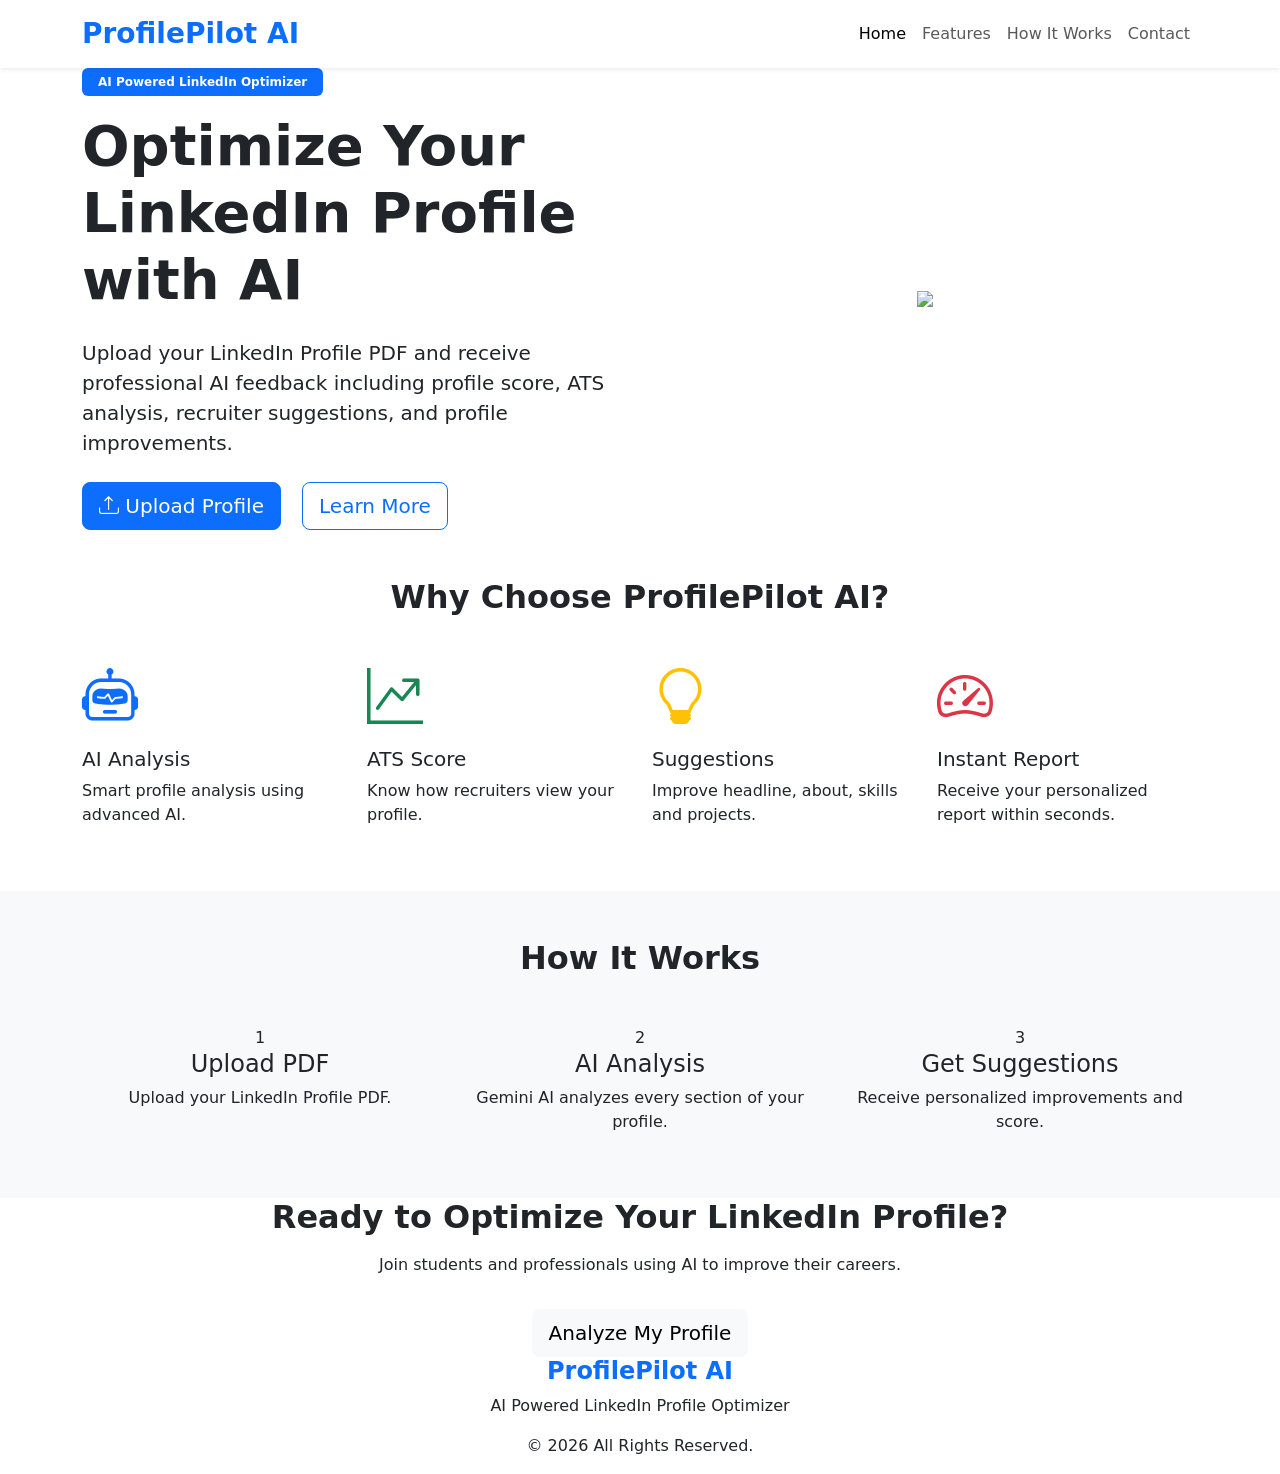
==== index.html @ 42e7b643 "Initial commit - LinkedIn Profile Optimizer AI" ====
<!DOCTYPE html>
<html lang="en">
<head>
    <meta charset="UTF-8">
    <meta name="viewport" content="width=device-width, initial-scale=1.0">
    <title>ProfilePilot AI | LinkedIn Profile Optimizer</title>

    <!-- Bootstrap -->
    <link href="https://cdn.jsdelivr.net/npm/bootstrap@5.3.3/dist/css/bootstrap.min.css" rel="stylesheet">

    <!-- Bootstrap Icons -->
    <link rel="stylesheet" href="https://cdn.jsdelivr.net/npm/bootstrap-icons@1.11.3/font/bootstrap-icons.min.css">

    <!-- Custom CSS -->
    <link rel="stylesheet" href="css/style.css">
</head>

<body>

<!-- Navbar -->

<nav class="navbar navbar-expand-lg navbar-light bg-white shadow-sm sticky-top">
    <div class="container">

        <a class="navbar-brand fw-bold fs-3 text-primary" href="#">
            ProfilePilot AI
        </a>

        <button class="navbar-toggler"
                data-bs-toggle="collapse"
                data-bs-target="#menu">
            <span class="navbar-toggler-icon"></span>
        </button>

        <div class="collapse navbar-collapse" id="menu">

            <ul class="navbar-nav ms-auto">

                <li class="nav-item">
                    <a class="nav-link active" href="#">Home</a>
                </li>

                <li class="nav-item">
                    <a class="nav-link" href="#features">Features</a>
                </li>

                <li class="nav-item">
                    <a class="nav-link" href="#works">How It Works</a>
                </li>

                <li class="nav-item">
                    <a class="nav-link" href="#">Contact</a>
                </li>

            </ul>

        </div>

    </div>
</nav>


<!-- Hero Section -->

<section class="hero">

<div class="container">

<div class="row align-items-center">

<div class="col-lg-6">

<span class="badge bg-primary mb-3 px-3 py-2">
AI Powered LinkedIn Optimizer
</span>

<h1 class="display-4 fw-bold">

Optimize Your LinkedIn Profile with AI

</h1>

<p class="lead mt-4">

Upload your LinkedIn Profile PDF and receive
professional AI feedback including profile score,
ATS analysis, recruiter suggestions, and profile improvements.

</p>

<div class="mt-4">

<a href="upload.html" class="btn btn-primary btn-lg me-3">

<i class="bi bi-upload"></i>

Upload Profile

</a>

<a href="#features" class="btn btn-outline-primary btn-lg">

Learn More

</a>

</div>

</div>


<div class="col-lg-6 text-center">

<img src="https://images.unsplash.com/photo-1552664730-d307ca884978?w=800"
class="img-fluid hero-image">

</div>

</div>

</div>

</section>


<!-- Features -->

<section id="features" class="py-5">

<div class="container">

<h2 class="text-center fw-bold mb-5">

Why Choose ProfilePilot AI?

</h2>

<div class="row g-4">

<div class="col-md-3">

<div class="feature-card">

<i class="bi bi-robot display-4 text-primary"></i>

<h5 class="mt-3">

AI Analysis

</h5>

<p>

Smart profile analysis using advanced AI.

</p>

</div>

</div>


<div class="col-md-3">

<div class="feature-card">

<i class="bi bi-graph-up-arrow display-4 text-success"></i>

<h5 class="mt-3">

ATS Score

</h5>

<p>

Know how recruiters view your profile.

</p>

</div>

</div>


<div class="col-md-3">

<div class="feature-card">

<i class="bi bi-lightbulb display-4 text-warning"></i>

<h5 class="mt-3">

Suggestions

</h5>

<p>

Improve headline, about, skills and projects.

</p>

</div>

</div>


<div class="col-md-3">

<div class="feature-card">

<i class="bi bi-speedometer2 display-4 text-danger"></i>

<h5 class="mt-3">

Instant Report

</h5>

<p>

Receive your personalized report within seconds.

</p>

</div>

</div>

</div>

</div>

</section>



<!-- How it Works -->

<section id="works" class="py-5 bg-light">

<div class="container">

<h2 class="text-center fw-bold mb-5">

How It Works

</h2>

<div class="row text-center">

<div class="col-md-4">

<div class="step-circle">

1

</div>

<h4>

Upload PDF

</h4>

<p>

Upload your LinkedIn Profile PDF.

</p>

</div>


<div class="col-md-4">

<div class="step-circle">

2

</div>

<h4>

AI Analysis

</h4>

<p>

Gemini AI analyzes every section of your profile.

</p>

</div>


<div class="col-md-4">

<div class="step-circle">

3

</div>

<h4>

Get Suggestions

</h4>

<p>

Receive personalized improvements and score.

</p>

</div>

</div>

</div>

</section>



<!-- CTA -->

<section class="cta">

<div class="container text-center">

<h2 class="fw-bold">

Ready to Optimize Your LinkedIn Profile?

</h2>

<p class="mt-3">

Join students and professionals using AI to improve their careers.

</p>

<a href="#" class="btn btn-light btn-lg mt-3">

Analyze My Profile

</a>

</div>

</section>


<!-- Footer -->

<footer>

<div class="container text-center">

<h4 class="text-primary fw-bold">

ProfilePilot AI

</h4>

<p>

AI Powered LinkedIn Profile Optimizer

</p>

<p>

© 2026 All Rights Reserved.

</p>

</div>

</footer>


<script src="https://cdn.jsdelivr.net/npm/bootstrap@5.3.3/dist/js/bootstrap.bundle.min.js"></script>

<script src="script/script.js"></script>

</body>
</html>
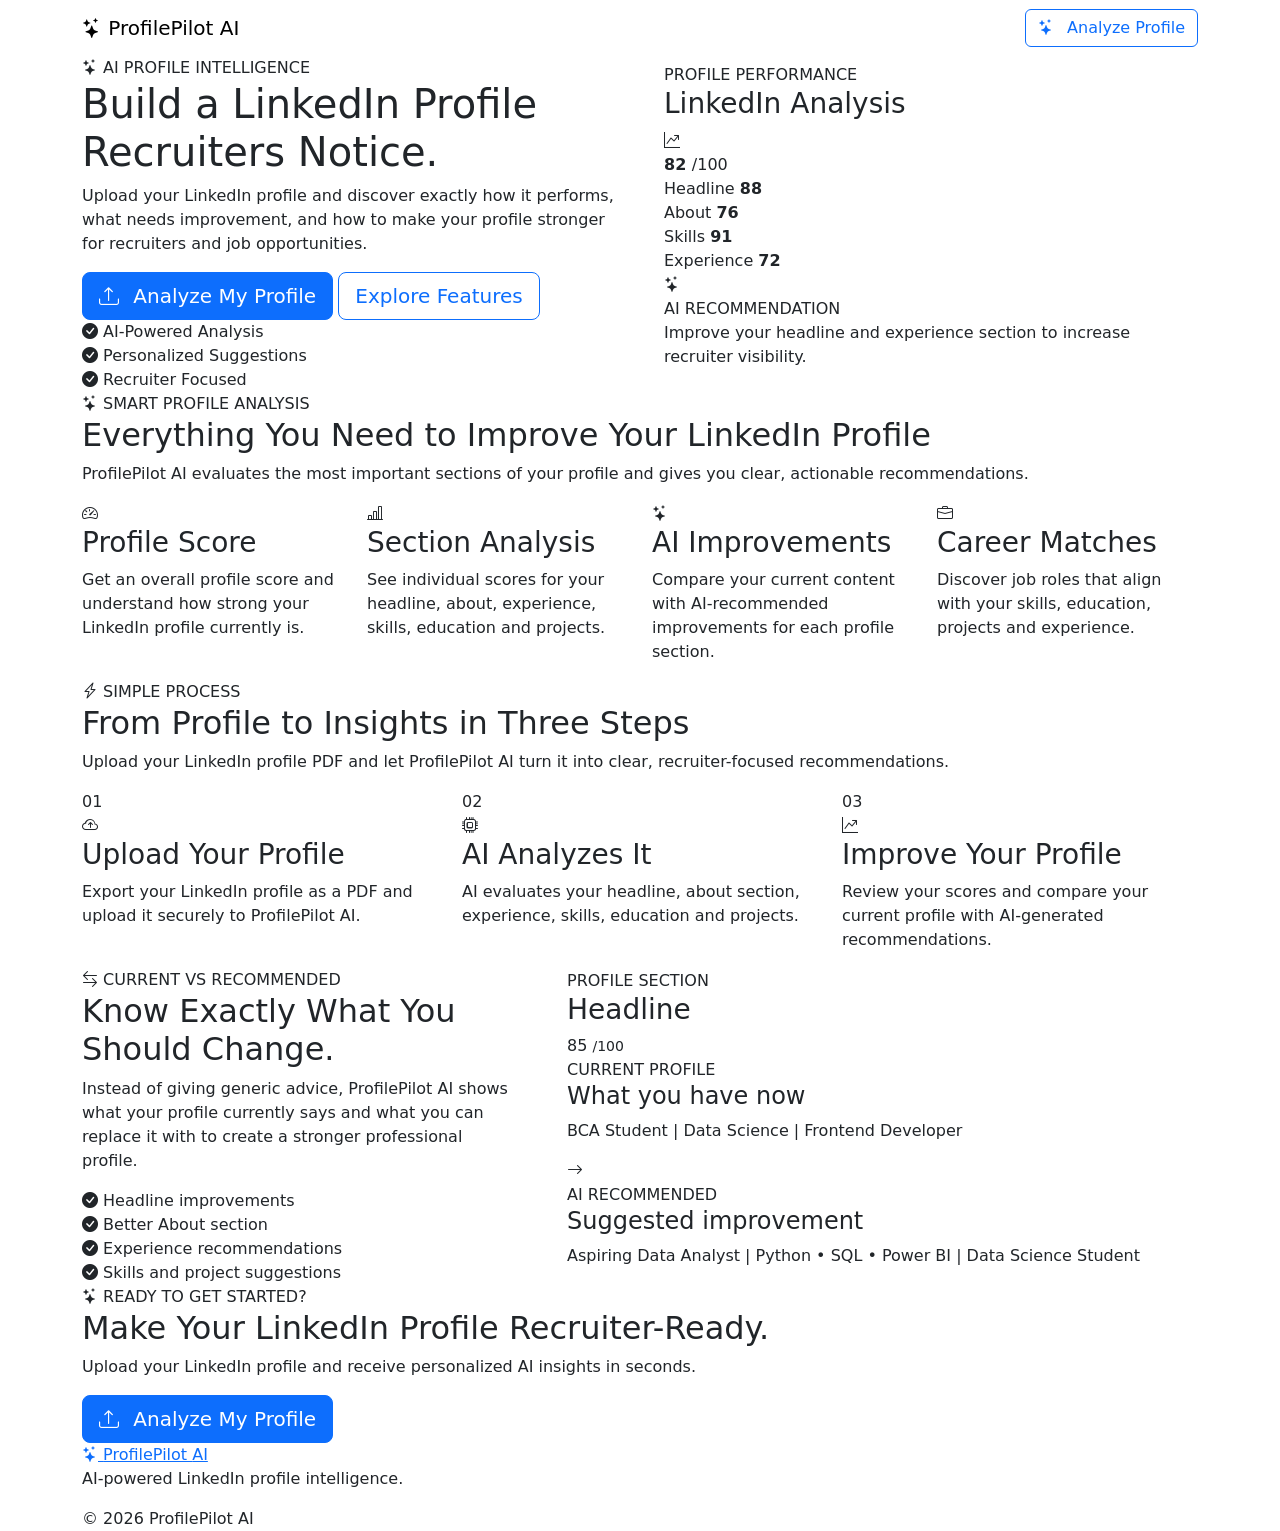
==== commit a4303373: "Update index.html" ====
--- a/index.html
+++ b/index.html
@@ -1,392 +1,1051 @@
 <!DOCTYPE html>
 <html lang="en">
+
 <head>
     <meta charset="UTF-8">
-    <meta name="viewport" content="width=device-width, initial-scale=1.0">
-    <title>ProfilePilot AI | LinkedIn Profile Optimizer</title>
+
+    <meta name="viewport"
+          content="width=device-width, initial-scale=1.0">
+
+    <title>
+        ProfilePilot AI | LinkedIn Profile Intelligence
+    </title>
 
     <!-- Bootstrap -->
-    <link href="https://cdn.jsdelivr.net/npm/bootstrap@5.3.3/dist/css/bootstrap.min.css" rel="stylesheet">
+    <link
+        href="https://cdn.jsdelivr.net/npm/bootstrap@5.3.3/dist/css/bootstrap.min.css"
+        rel="stylesheet"
+    >
 
     <!-- Bootstrap Icons -->
-    <link rel="stylesheet" href="https://cdn.jsdelivr.net/npm/bootstrap-icons@1.11.3/font/bootstrap-icons.min.css">
+    <link
+        rel="stylesheet"
+        href="https://cdn.jsdelivr.net/npm/bootstrap-icons@1.11.3/font/bootstrap-icons.min.css"
+    >
 
     <!-- Custom CSS -->
     <link rel="stylesheet" href="css/style.css">
 </head>
 
+
 <body>
 
-<!-- Navbar -->
-
-<nav class="navbar navbar-expand-lg navbar-light bg-white shadow-sm sticky-top">
+
+<!-- =====================================================
+     NAVBAR
+===================================================== -->
+
+<nav class="navbar navbar-expand-lg bg-white">
+
     <div class="container">
 
-        <a class="navbar-brand fw-bold fs-3 text-primary" href="#">
-            ProfilePilot AI
+        <!-- BRAND -->
+
+        <a class="navbar-brand" href="index.html">
+
+            <span class="logo-icon">
+
+                <i class="bi bi-stars"></i>
+
+            </span>
+
+            ProfilePilot <span>AI</span>
+
         </a>
 
-        <button class="navbar-toggler"
-                data-bs-toggle="collapse"
-                data-bs-target="#menu">
-            <span class="navbar-toggler-icon"></span>
-        </button>
-
-        <div class="collapse navbar-collapse" id="menu">
-
-            <ul class="navbar-nav ms-auto">
-
-                <li class="nav-item">
-                    <a class="nav-link active" href="#">Home</a>
-                </li>
-
-                <li class="nav-item">
-                    <a class="nav-link" href="#features">Features</a>
-                </li>
-
-                <li class="nav-item">
-                    <a class="nav-link" href="#works">How It Works</a>
-                </li>
-
-                <li class="nav-item">
-                    <a class="nav-link" href="#">Contact</a>
-                </li>
-
-            </ul>
+
+        <!-- RIGHT BUTTON -->
+
+        <a
+            href="upload.html"
+            class="btn btn-outline-primary"
+        >
+
+            <i class="bi bi-stars me-2"></i>
+
+            Analyze Profile
+
+        </a>
+
+    </div>
+
+</nav>
+
+
+
+<!-- =====================================================
+     HERO SECTION
+===================================================== -->
+
+<section class="hero">
+
+    <div class="container">
+
+        <div class="row align-items-center g-5">
+
+
+            <!-- LEFT CONTENT -->
+
+            <div class="col-lg-6">
+
+
+                <span class="ai-badge">
+
+                    <i class="bi bi-stars"></i>
+
+                    AI PROFILE INTELLIGENCE
+
+                </span>
+
+
+                <h1>
+
+                    Build a LinkedIn Profile
+                    <span class="gradient-text">
+                        Recruiters Notice.
+                    </span>
+
+                </h1>
+
+
+                <p class="hero-description">
+
+                    Upload your LinkedIn profile and discover
+                    exactly how it performs, what needs improvement,
+                    and how to make your profile stronger for
+                    recruiters and job opportunities.
+
+                </p>
+
+
+                <div class="hero-actions">
+
+                    <a
+                        href="upload.html"
+                        class="btn btn-primary btn-lg"
+                    >
+
+                        <i class="bi bi-upload me-2"></i>
+
+                        Analyze My Profile
+
+                    </a>
+
+
+                    <a
+                        href="#features"
+                        class="btn btn-outline-primary btn-lg"
+                    >
+
+                        Explore Features
+
+                    </a>
+
+                </div>
+
+
+                <!-- TRUST POINTS -->
+
+                <div class="trust-row">
+
+                    <div class="trust-item">
+
+                        <i class="bi bi-check-circle-fill"></i>
+
+                        AI-Powered Analysis
+
+                    </div>
+
+
+                    <div class="trust-item">
+
+                        <i class="bi bi-check-circle-fill"></i>
+
+                        Personalized Suggestions
+
+                    </div>
+
+
+                    <div class="trust-item">
+
+                        <i class="bi bi-check-circle-fill"></i>
+
+                        Recruiter Focused
+
+                    </div>
+
+                </div>
+
+            </div>
+
+
+
+            <!-- RIGHT DASHBOARD PREVIEW -->
+
+            <div class="col-lg-6">
+
+                <div class="hero-preview">
+
+
+                    <!-- PREVIEW HEADER -->
+
+                    <div class="preview-header">
+
+                        <div>
+
+                            <span class="small-label">
+                                PROFILE PERFORMANCE
+                            </span>
+
+                            <h3>
+                                LinkedIn Analysis
+                            </h3>
+
+                        </div>
+
+
+                        <span class="preview-icon">
+
+                            <i class="bi bi-graph-up-arrow"></i>
+
+                        </span>
+
+                    </div>
+
+
+
+                    <!-- SCORE PREVIEW -->
+
+                    <div class="preview-score-area">
+
+
+                        <div class="mini-score-circle">
+
+                            <div class="mini-score-inner">
+
+                                <strong>
+                                    82
+                                </strong>
+
+                                <span>
+                                    /100
+                                </span>
+
+                            </div>
+
+                        </div>
+
+
+
+                        <div class="preview-details">
+
+
+                            <div class="preview-score-item">
+
+                                <div class="preview-score-title">
+
+                                    <span>
+                                        Headline
+                                    </span>
+
+                                    <strong>
+                                        88
+                                    </strong>
+
+                                </div>
+
+
+                                <div class="score-track">
+
+                                    <div
+                                        class="score-fill"
+                                        style="width:88%">
+                                    </div>
+
+                                </div>
+
+                            </div>
+
+
+
+                            <div class="preview-score-item">
+
+                                <div class="preview-score-title">
+
+                                    <span>
+                                        About
+                                    </span>
+
+                                    <strong>
+                                        76
+                                    </strong>
+
+                                </div>
+
+
+                                <div class="score-track">
+
+                                    <div
+                                        class="score-fill purple"
+                                        style="width:76%">
+                                    </div>
+
+                                </div>
+
+                            </div>
+
+
+
+                            <div class="preview-score-item">
+
+                                <div class="preview-score-title">
+
+                                    <span>
+                                        Skills
+                                    </span>
+
+                                    <strong>
+                                        91
+                                    </strong>
+
+                                </div>
+
+
+                                <div class="score-track">
+
+                                    <div
+                                        class="score-fill cyan"
+                                        style="width:91%">
+                                    </div>
+
+                                </div>
+
+                            </div>
+
+
+
+                            <div class="preview-score-item">
+
+                                <div class="preview-score-title">
+
+                                    <span>
+                                        Experience
+                                    </span>
+
+                                    <strong>
+                                        72
+                                    </strong>
+
+                                </div>
+
+
+                                <div class="score-track">
+
+                                    <div
+                                        class="score-fill violet"
+                                        style="width:72%">
+                                    </div>
+
+                                </div>
+
+                            </div>
+
+                        </div>
+
+                    </div>
+
+
+
+                    <!-- AI MESSAGE -->
+
+                    <div class="preview-message">
+
+                        <span class="preview-message-icon">
+
+                            <i class="bi bi-stars"></i>
+
+                        </span>
+
+
+                        <div>
+
+                            <span>
+                                AI RECOMMENDATION
+                            </span>
+
+                            <p>
+
+                                Improve your headline and experience
+                                section to increase recruiter visibility.
+
+                            </p>
+
+                        </div>
+
+                    </div>
+
+                </div>
+
+            </div>
 
         </div>
 
     </div>
-</nav>
-
-
-<!-- Hero Section -->
-
-<section class="hero">
-
-<div class="container">
-
-<div class="row align-items-center">
-
-<div class="col-lg-6">
-
-<span class="badge bg-primary mb-3 px-3 py-2">
-AI Powered LinkedIn Optimizer
-</span>
-
-<h1 class="display-4 fw-bold">
-
-Optimize Your LinkedIn Profile with AI
-
-</h1>
-
-<p class="lead mt-4">
-
-Upload your LinkedIn Profile PDF and receive
-professional AI feedback including profile score,
-ATS analysis, recruiter suggestions, and profile improvements.
-
-</p>
-
-<div class="mt-4">
-
-<a href="upload.html" class="btn btn-primary btn-lg me-3">
-
-<i class="bi bi-upload"></i>
-
-Upload Profile
-
-</a>
-
-<a href="#features" class="btn btn-outline-primary btn-lg">
-
-Learn More
-
-</a>
-
-</div>
-
-</div>
-
-
-<div class="col-lg-6 text-center">
-
-<img src="https://images.unsplash.com/photo-1552664730-d307ca884978?w=800"
-class="img-fluid hero-image">
-
-</div>
-
-</div>
-
-</div>
 
 </section>
 
 
-<!-- Features -->
-
-<section id="features" class="py-5">
-
-<div class="container">
-
-<h2 class="text-center fw-bold mb-5">
-
-Why Choose ProfilePilot AI?
-
-</h2>
-
-<div class="row g-4">
-
-<div class="col-md-3">
-
-<div class="feature-card">
-
-<i class="bi bi-robot display-4 text-primary"></i>
-
-<h5 class="mt-3">
-
-AI Analysis
-
-</h5>
-
-<p>
-
-Smart profile analysis using advanced AI.
-
-</p>
-
-</div>
-
-</div>
-
-
-<div class="col-md-3">
-
-<div class="feature-card">
-
-<i class="bi bi-graph-up-arrow display-4 text-success"></i>
-
-<h5 class="mt-3">
-
-ATS Score
-
-</h5>
-
-<p>
-
-Know how recruiters view your profile.
-
-</p>
-
-</div>
-
-</div>
-
-
-<div class="col-md-3">
-
-<div class="feature-card">
-
-<i class="bi bi-lightbulb display-4 text-warning"></i>
-
-<h5 class="mt-3">
-
-Suggestions
-
-</h5>
-
-<p>
-
-Improve headline, about, skills and projects.
-
-</p>
-
-</div>
-
-</div>
-
-
-<div class="col-md-3">
-
-<div class="feature-card">
-
-<i class="bi bi-speedometer2 display-4 text-danger"></i>
-
-<h5 class="mt-3">
-
-Instant Report
-
-</h5>
-
-<p>
-
-Receive your personalized report within seconds.
-
-</p>
-
-</div>
-
-</div>
-
-</div>
-
-</div>
+
+<!-- =====================================================
+     FEATURES
+===================================================== -->
+
+<section
+    class="features-section"
+    id="features"
+>
+
+    <div class="container">
+
+
+        <!-- SECTION HEADER -->
+
+        <div class="section-heading">
+
+            <span class="ai-badge">
+
+                <i class="bi bi-stars"></i>
+
+                SMART PROFILE ANALYSIS
+
+            </span>
+
+
+            <h2>
+
+                Everything You Need to
+                Improve Your LinkedIn Profile
+
+            </h2>
+
+
+            <p>
+
+                ProfilePilot AI evaluates the most important
+                sections of your profile and gives you clear,
+                actionable recommendations.
+
+            </p>
+
+        </div>
+
+
+
+        <div class="row g-4">
+
+
+            <!-- FEATURE 1 -->
+
+            <div class="col-lg-3 col-md-6">
+
+                <div class="feature-card">
+
+                    <span class="feature-icon blue">
+
+                        <i class="bi bi-speedometer2"></i>
+
+                    </span>
+
+
+                    <h3>
+                        Profile Score
+                    </h3>
+
+
+                    <p>
+
+                        Get an overall profile score and understand
+                        how strong your LinkedIn profile currently is.
+
+                    </p>
+
+                </div>
+
+            </div>
+
+
+
+            <!-- FEATURE 2 -->
+
+            <div class="col-lg-3 col-md-6">
+
+                <div class="feature-card">
+
+                    <span class="feature-icon purple">
+
+                        <i class="bi bi-bar-chart-line"></i>
+
+                    </span>
+
+
+                    <h3>
+                        Section Analysis
+                    </h3>
+
+
+                    <p>
+
+                        See individual scores for your headline,
+                        about, experience, skills, education
+                        and projects.
+
+                    </p>
+
+                </div>
+
+            </div>
+
+
+
+            <!-- FEATURE 3 -->
+
+            <div class="col-lg-3 col-md-6">
+
+                <div class="feature-card">
+
+                    <span class="feature-icon green">
+
+                        <i class="bi bi-stars"></i>
+
+                    </span>
+
+
+                    <h3>
+                        AI Improvements
+                    </h3>
+
+
+                    <p>
+
+                        Compare your current content with
+                        AI-recommended improvements for each
+                        profile section.
+
+                    </p>
+
+                </div>
+
+            </div>
+
+
+
+            <!-- FEATURE 4 -->
+
+            <div class="col-lg-3 col-md-6">
+
+                <div class="feature-card">
+
+                    <span class="feature-icon orange">
+
+                        <i class="bi bi-briefcase"></i>
+
+                    </span>
+
+
+                    <h3>
+                        Career Matches
+                    </h3>
+
+
+                    <p>
+
+                        Discover job roles that align with your
+                        skills, education, projects and experience.
+
+                    </p>
+
+                </div>
+
+            </div>
+
+        </div>
+
+    </div>
 
 </section>
 
 
 
-<!-- How it Works -->
-
-<section id="works" class="py-5 bg-light">
-
-<div class="container">
-
-<h2 class="text-center fw-bold mb-5">
-
-How It Works
-
-</h2>
-
-<div class="row text-center">
-
-<div class="col-md-4">
-
-<div class="step-circle">
-
-1
-
-</div>
-
-<h4>
-
-Upload PDF
-
-</h4>
-
-<p>
-
-Upload your LinkedIn Profile PDF.
-
-</p>
-
-</div>
-
-
-<div class="col-md-4">
-
-<div class="step-circle">
-
-2
-
-</div>
-
-<h4>
-
-AI Analysis
-
-</h4>
-
-<p>
-
-Gemini AI analyzes every section of your profile.
-
-</p>
-
-</div>
-
-
-<div class="col-md-4">
-
-<div class="step-circle">
-
-3
-
-</div>
-
-<h4>
-
-Get Suggestions
-
-</h4>
-
-<p>
-
-Receive personalized improvements and score.
-
-</p>
-
-</div>
-
-</div>
-
-</div>
+<!-- =====================================================
+     HOW IT WORKS
+===================================================== -->
+
+<section class="works-section">
+
+    <div class="container">
+
+
+        <div class="section-heading">
+
+            <span class="ai-badge">
+
+                <i class="bi bi-lightning-charge"></i>
+
+                SIMPLE PROCESS
+
+            </span>
+
+
+            <h2>
+                From Profile to Insights in Three Steps
+            </h2>
+
+
+            <p>
+
+                Upload your LinkedIn profile PDF and let
+                ProfilePilot AI turn it into clear,
+                recruiter-focused recommendations.
+
+            </p>
+
+        </div>
+
+
+
+        <div class="row g-4">
+
+
+            <!-- STEP 1 -->
+
+            <div class="col-md-4">
+
+                <div class="process-card">
+
+                    <div class="step-number">
+                        01
+                    </div>
+
+
+                    <span class="process-icon">
+
+                        <i class="bi bi-cloud-arrow-up"></i>
+
+                    </span>
+
+
+                    <h3>
+                        Upload Your Profile
+                    </h3>
+
+
+                    <p>
+
+                        Export your LinkedIn profile as a PDF
+                        and upload it securely to ProfilePilot AI.
+
+                    </p>
+
+                </div>
+
+            </div>
+
+
+
+            <!-- STEP 2 -->
+
+            <div class="col-md-4">
+
+                <div class="process-card">
+
+                    <div class="step-number">
+                        02
+                    </div>
+
+
+                    <span class="process-icon purple">
+
+                        <i class="bi bi-cpu"></i>
+
+                    </span>
+
+
+                    <h3>
+                        AI Analyzes It
+                    </h3>
+
+
+                    <p>
+
+                        AI evaluates your headline, about section,
+                        experience, skills, education and projects.
+
+                    </p>
+
+                </div>
+
+            </div>
+
+
+
+            <!-- STEP 3 -->
+
+            <div class="col-md-4">
+
+                <div class="process-card">
+
+                    <div class="step-number">
+                        03
+                    </div>
+
+
+                    <span class="process-icon green">
+
+                        <i class="bi bi-graph-up-arrow"></i>
+
+                    </span>
+
+
+                    <h3>
+                        Improve Your Profile
+                    </h3>
+
+
+                    <p>
+
+                        Review your scores and compare your current
+                        profile with AI-generated recommendations.
+
+                    </p>
+
+                </div>
+
+            </div>
+
+        </div>
+
+    </div>
 
 </section>
 
 
 
-<!-- CTA -->
-
-<section class="cta">
-
-<div class="container text-center">
-
-<h2 class="fw-bold">
-
-Ready to Optimize Your LinkedIn Profile?
-
-</h2>
-
-<p class="mt-3">
-
-Join students and professionals using AI to improve their careers.
-
-</p>
-
-<a href="#" class="btn btn-light btn-lg mt-3">
-
-Analyze My Profile
-
-</a>
-
-</div>
+<!-- =====================================================
+     COMPARISON PREVIEW
+===================================================== -->
+
+<section class="comparison-preview-section">
+
+    <div class="container">
+
+        <div class="row align-items-center g-5">
+
+
+            <!-- TEXT -->
+
+            <div class="col-lg-5">
+
+                <span class="ai-badge">
+
+                    <i class="bi bi-arrow-left-right"></i>
+
+                    CURRENT VS RECOMMENDED
+
+                </span>
+
+
+                <h2 class="comparison-title">
+
+                    Know Exactly What
+                    You Should Change.
+
+                </h2>
+
+
+                <p class="comparison-description">
+
+                    Instead of giving generic advice,
+                    ProfilePilot AI shows what your profile
+                    currently says and what you can replace it
+                    with to create a stronger professional profile.
+
+                </p>
+
+
+                <div class="benefit-list">
+
+
+                    <div class="benefit-item">
+
+                        <i class="bi bi-check-circle-fill"></i>
+
+                        Headline improvements
+
+                    </div>
+
+
+                    <div class="benefit-item">
+
+                        <i class="bi bi-check-circle-fill"></i>
+
+                        Better About section
+
+                    </div>
+
+
+                    <div class="benefit-item">
+
+                        <i class="bi bi-check-circle-fill"></i>
+
+                        Experience recommendations
+
+                    </div>
+
+
+                    <div class="benefit-item">
+
+                        <i class="bi bi-check-circle-fill"></i>
+
+                        Skills and project suggestions
+
+                    </div>
+
+                </div>
+
+            </div>
+
+
+
+            <!-- COMPARISON CARD -->
+
+            <div class="col-lg-7">
+
+                <div class="comparison-demo">
+
+
+                    <div class="comparison-demo-header">
+
+                        <div>
+
+                            <span class="small-label">
+                                PROFILE SECTION
+                            </span>
+
+                            <h3>
+                                Headline
+                            </h3>
+
+                        </div>
+
+
+                        <div class="demo-score">
+
+                            85
+
+                            <small>
+                                /100
+                            </small>
+
+                        </div>
+
+                    </div>
+
+
+
+                    <div class="demo-grid">
+
+
+                        <!-- CURRENT -->
+
+                        <div class="demo-version current">
+
+                            <span class="demo-label">
+
+                                CURRENT PROFILE
+
+                            </span>
+
+
+                            <h4>
+                                What you have now
+                            </h4>
+
+
+                            <p>
+
+                                BCA Student | Data Science |
+                                Frontend Developer
+
+                            </p>
+
+                        </div>
+
+
+
+                        <div class="demo-arrow">
+
+                            <i class="bi bi-arrow-right"></i>
+
+                        </div>
+
+
+
+                        <!-- AI -->
+
+                        <div class="demo-version recommended">
+
+                            <span class="demo-label ai">
+
+                                AI RECOMMENDED
+
+                            </span>
+
+
+                            <h4>
+                                Suggested improvement
+                            </h4>
+
+
+                            <p>
+
+                                Aspiring Data Analyst |
+                                Python • SQL • Power BI |
+                                Data Science Student
+
+                            </p>
+
+                        </div>
+
+                    </div>
+
+                </div>
+
+            </div>
+
+        </div>
+
+    </div>
 
 </section>
 
 
-<!-- Footer -->
+
+<!-- =====================================================
+     CTA
+===================================================== -->
+
+<section class="cta-section">
+
+    <div class="container">
+
+        <div class="cta-card">
+
+            <span class="cta-icon">
+
+                <i class="bi bi-stars"></i>
+
+            </span>
+
+
+            <span class="small-label">
+                READY TO GET STARTED?
+            </span>
+
+
+            <h2>
+
+                Make Your LinkedIn Profile
+                Recruiter-Ready.
+
+            </h2>
+
+
+            <p>
+
+                Upload your LinkedIn profile and receive
+                personalized AI insights in seconds.
+
+            </p>
+
+
+            <a
+                href="upload.html"
+                class="btn btn-primary btn-lg"
+            >
+
+                <i class="bi bi-upload me-2"></i>
+
+                Analyze My Profile
+
+            </a>
+
+        </div>
+
+    </div>
+
+</section>
+
+
+
+<!-- =====================================================
+     FOOTER
+===================================================== -->
 
 <footer>
 
-<div class="container text-center">
-
-<h4 class="text-primary fw-bold">
-
-ProfilePilot AI
-
-</h4>
-
-<p>
-
-AI Powered LinkedIn Profile Optimizer
-
-</p>
-
-<p>
-
-© 2026 All Rights Reserved.
-
-</p>
-
-</div>
+    <div class="container">
+
+        <div class="footer-content">
+
+
+            <div>
+
+                <a
+                    href="index.html"
+                    class="footer-brand"
+                >
+
+                    <span class="footer-logo">
+
+                        <i class="bi bi-stars"></i>
+
+                    </span>
+
+                    ProfilePilot <span>AI</span>
+
+                </a>
+
+
+                <p>
+
+                    AI-powered LinkedIn profile intelligence.
+
+                </p>
+
+            </div>
+
+
+            <div class="footer-right">
+
+                © 2026 ProfilePilot AI
+
+            </div>
+
+        </div>
+
+    </div>
 
 </footer>
 
 
-<script src="https://cdn.jsdelivr.net/npm/bootstrap@5.3.3/dist/js/bootstrap.bundle.min.js"></script>
-
-<script src="script/script.js"></script>
+
+<!-- Bootstrap JS -->
+
+<script
+    src="https://cdn.jsdelivr.net/npm/bootstrap@5.3.3/dist/js/bootstrap.bundle.min.js">
+</script>
+
 
 </body>
-</html>+
+</html>
